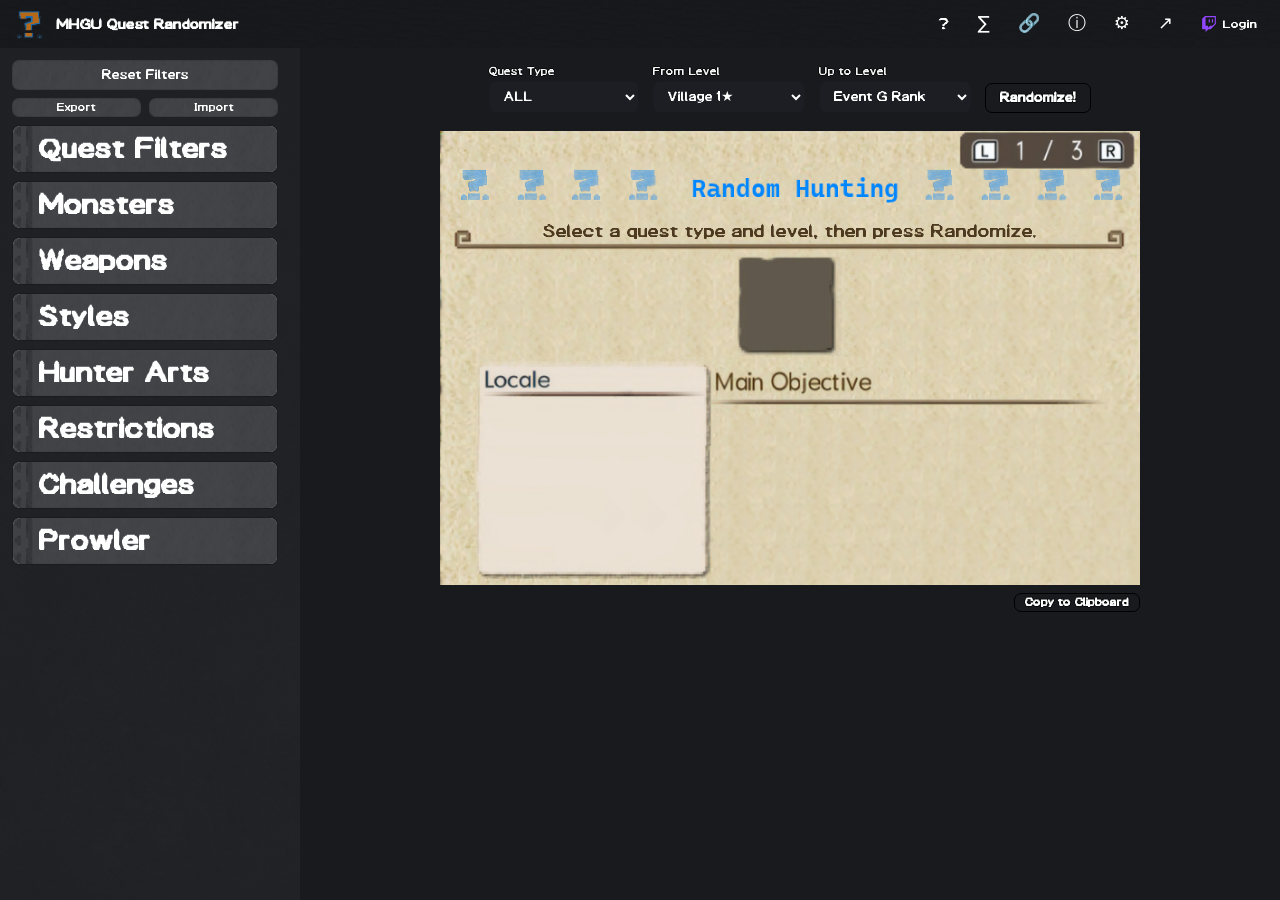
==== docs/index.html @ 6a19df0d "Give Nakarkos results its body icon instead of the question mark Its icon files are named for its pa" ====
<!DOCTYPE html>
<html lang="en">
<head>
<meta charset="utf-8">
<meta name="viewport" content="width=device-width, initial-scale=1">
<meta http-equiv="Cache-Control" content="no-cache">
<title>MHGU Quest Randomizer</title>
<link rel="icon" href="assets/MonsterIcons/MHGU-Question_Mark_Icon.webp">
<!-- Bump ?v= on any styles/app/data change so browsers fetch fresh copies (no hard-refresh needed) -->
<link rel="stylesheet" href="styles.css?v=118">
</head>
<body>
<div id="app">
  <!-- Title bar -->
  <header class="titlebar titlebar-header">
    <img class="title-icon" src="assets/MonsterIcons/MHGU-Question_Mark_Icon.webp" alt="">
    <h1>MHGU Quest Randomizer</h1>
    <button id="helpBtn" class="icon-btn" title="Help" aria-label="Help">?</button>
    <button id="statsBtn" class="icon-btn" title="Possible Combinations" aria-label="Possible Combinations">&#8721;</button>
    <button id="linksBtn" class="icon-btn" title="Other MHGU apps" aria-label="Other MHGU apps">&#128279;</button>
    <button id="aboutBtn" class="icon-btn" title="About / Attributions" aria-label="About">&#9432;</button>
    <button id="themeBtn" class="icon-btn" title="Theme" aria-label="Theme">&#9881;</button>
    <button id="streamViewBtn" class="icon-btn" title="Pop Out Result Card for Stream" aria-label="Pop Out for Stream">&#8599;</button>
    <button id="twitchSyncBtn" class="icon-btn twitch-sync-btn" title="Twitch Bot" aria-label="Twitch Bot">
      <svg viewBox="0 0 24 24" width="16" height="16" xmlns="http://www.w3.org/2000/svg" fill="#9146FF" aria-hidden="true"><path d="M11.571 4.714h1.715v5.143H11.57zm4.715 0H18v5.143h-1.714zM6 0L1.714 4.286v15.428h5.143V24l4.286-4.286h3.428L22.286 12V0Zm14.571 11.143-3.428 3.428h-3.429l-3 3v-3H6.857V1.714h13.714Z"/></svg>
      <span id="twitchSyncLabel">Login</span>
    </button>
  </header>

  <main class="layout">
    <!-- Sidebar: filters -->
    <aside class="sidebar">
      <button id="resetBtn" class="btn block">Reset Filters</button>
      <div class="row gap">
        <button id="exportBtn" class="btn tiny" style="flex:1">Export</button>
        <button id="importBtn" class="btn tiny" style="flex:1">Import</button>
        <input type="file" id="importFile" accept=".json" style="display:none">
      </div>

      <section class="panel" id="questFiltersPanel" data-open="false">
        <button class="panel-head">Quest Filters <span class="chev">&#9662;</span></button>
        <div class="panel-body">
          <p class="hint">Uncheck to exclude from pool</p>
          <label class="chk"><input type="checkbox" id="f_keysOnly">Keys Only?</label>
          <label class="chk"><input type="checkbox" id="f_large" checked>Large Monsters</label>
          <div style="margin-left:18px;display:flex;flex-direction:column;gap:4px">
            <label class="chk"><input type="checkbox" id="f_hyper" checked>Hypers</label>
            <label class="chk"><input type="checkbox" id="f_capture" checked>Capture</label>
            <label class="chk"><input type="checkbox" id="f_multi" checked>Multi Monster</label>
          </div>
          <label class="chk"><input type="checkbox" id="f_egg" checked>Egg Delivery</label>
          <label class="chk"><input type="checkbox" id="f_gathering" checked>Gathering</label>
          <label class="chk"><input type="checkbox" id="f_small" checked>Small Monsters</label>
          <p class="hint" style="margin-top:6px">S. Permit Filters</p>
          <label class="chk"><input type="checkbox" id="f_oneFaint" checked>S. Permit: One Faint</label>
          <label class="chk"><input type="checkbox" id="f_onSite" checked>S. Permit: On-Site Items</label>
          <p class="hint" style="margin-top:6px">Quest Type Filters</p>
          <div class="row gap">
            <button id="allExpand" class="btn tiny">Expand All</button>
            <button id="allCollapse" class="btn tiny">Collapse All</button>
          </div>
          <div id="allTypeTree" class="tree"></div>
        </div>
      </section>

      <section class="panel" data-open="false">
        <button class="panel-head">Monsters <span class="chev">&#9662;</span></button>
        <div class="panel-body">
          <p class="hint">Uncheck to exclude from pool</p>
          <div class="row gap">
            <button id="monExpand" class="btn tiny">Expand All</button>
            <button id="monCollapse" class="btn tiny">Collapse All</button>
          </div>
          <div id="monsterTree" class="tree"></div>
        </div>
      </section>

      <section class="panel" data-open="false">
        <button class="panel-head">Weapons <span class="chev">&#9662;</span></button>
        <div class="panel-body">
          <p class="hint">Uncheck to exclude from pool</p>
          <div id="weaponList"></div>
        </div>
      </section>

      <section class="panel" data-open="false">
        <button class="panel-head">Styles <span class="chev">&#9662;</span></button>
        <div class="panel-body">
          <p class="hint">Uncheck to exclude from pool</p>
          <div id="styleList"></div>
        </div>
      </section>

      <section class="panel" data-open="false">
        <button class="panel-head">Hunter Arts <span class="chev">&#9662;</span></button>
        <div class="panel-body">
          <label class="chk"><input type="checkbox" id="f_spArts" checked>SP Arts</label>
          <div class="row gap" style="margin:6px 0 4px">
            <select id="artLvSel">
              <option value="I">Level I</option>
              <option value="II">Level II</option>
              <option value="III">Level III</option>
            </select>
            <button id="artLvCheck" class="btn tiny">Check All</button>
            <button id="artLvUncheck" class="btn tiny">Uncheck All</button>
          </div>
          <p class="hint">Uncheck to exclude from pool (by weapon or art)</p>
          <div class="row gap">
            <button id="artExpand" class="btn tiny">Expand All</button>
            <button id="artCollapse" class="btn tiny">Collapse All</button>
          </div>
          <div id="artTree" class="tree"></div>
        </div>
      </section>

      <section class="panel" data-open="false">
        <button class="panel-head">Restrictions <span class="chev">&#9662;</span></button>
        <div class="panel-body">
          <p class="hint">Weapon + style combos to reroll automatically (e.g. Bow + Aerial)</p>
          <div class="bl-add">
            <select id="blWeapon"></select>
            <select id="blStyle"></select>
            <button id="blAdd" class="btn tiny">Add</button>
          </div>
          <div id="blList" class="bl-list"></div>
        </div>
      </section>

      <section class="panel" data-open="false">
        <button class="panel-head">Challenges <span class="chev">&#9662;</span></button>
        <div class="panel-body">
          <p class="hint">Custom conditions rolled with each quest</p>
          <label class="chk"><input type="checkbox" id="chChaosMode">Chaos Mode</label>
          <div class="ch-add">
            <input type="text" id="chText" placeholder="Condition name" maxlength="21">
            <input type="number" id="chChance" value="10" min="1" max="100" style="width:52px"> %
            <button id="chAdd" class="btn tiny">Add</button>
          </div>
          <div class="row gap" style="margin-top:8px;align-items:center;font-size:12px">
            <span>Roll up to</span>
            <input type="number" id="challengeCount" value="1" min="1" max="8" style="width:40px">
            <span>condition(s) per quest</span>
          </div>
          <div id="chList" class="bl-list"></div>
        </div>
      </section>

      <section class="panel" data-open="false">
        <button class="panel-head">Prowler <span class="chev">&#9662;</span></button>
        <div class="panel-body">
          <label class="chk"><input type="checkbox" id="p_prowler">Prowler?</label>
          <label class="chk"><input type="checkbox" id="p_quests">Prowler Quests?</label>
          <label class="chk"><input type="checkbox" id="p_rollBias" checked>Roll Bias?</label>
          <p class="hint">Unchecked = Any — a Prowler roll won't specify a bias, in case you'd rather pick your own build.</p>
          <p class="hint">Biases — uncheck to exclude (used when a Prowler is rolled and Roll Bias is on)</p>
          <div id="biasList"></div>
        </div>
      </section>
    </aside>

    <!-- Result -->
    <section class="content">
      <div class="quest-pickers">
        <label class="field">Quest Type
          <select id="questType">
            <option value="" disabled>Select type</option>
            <option selected>ALL</option>
            <option>Village</option><option>Hub</option><option>Pub</option>
            <option>Special Permits</option><option>Events</option><option>Arena</option>
          </select>
        </label>
        <label class="field" id="fromField">From Level
          <select id="fromLevel"></select>
        </label>
        <label class="field"><span id="toLabel">Up to Level</span>
          <select id="toLevel"><option value="" disabled selected>Select level</option></select>
        </label>
        <button id="rollBtn" class="btn accent" disabled>Randomize!</button>
      </div>

      <div class="result-card-wrap">
      <div class="result-card">
        <p id="placeholder" class="placeholder">Select a quest type and level, then press Randomize.</p>
        <div id="result" class="result hidden">
          <div class="rc-title">
            <span id="r_name" class="r-name"></span>
            <span id="r_keyPill" class="key-pill hidden">Key</span>
            <span id="r_huntPill" class="hunt-pill hidden">Hunt</span>
            <span id="r_smPill" class="sm-pill hidden">Small Monsters</span>
            <span id="r_eggPill" class="egg-pill hidden">Egg Delivery</span>
            <span id="r_gatheringPill" class="gathering-pill hidden">Gathering</span>
            <span id="r_spPill" class="sp-pill hidden">Special Permit</span>
            <span id="r_capturePill" class="capture-pill hidden">Capture</span>
            <span id="r_hyperPill" class="hyper-pill hidden">Hyper</span>
            <span id="r_prowlerPill" class="prowler-pill hidden">Prowler</span>
            <span id="r_arenaPill" class="arena-pill hidden">Arena</span>
            <span id="r_eventPill" class="event-pill hidden">Event</span>
          </div>
          <div class="rc-locale">
            <div id="r_locale" class="r-locale-val"></div>
          </div>
          <div class="rc-main">
            <div id="r_main" class="r-sub"></div>
          </div>
          <div class="rc-icon">
            <img id="r_target" class="target-icon" src="" alt="">
            <img id="r_hyperOverlay" class="hyper-overlay hidden" src="assets/MonsterIcons/MHGU-Hyper_Monster_Icon.png" alt="">
          </div>
          <div class="rc-loadout">
            <div class="r-weapon-row">
              <img id="r_weaponIcon" class="weapon-icon" src="" alt="">
              <span id="r_weapon" class="r-weapon"></span>
            </div>
            <div id="r_styleBlock">
              <div class="r-label" id="r_styleLabel">Style</div>
              <div class="r-weapon-row">
                <img id="r_biasIcon" class="weapon-icon hidden" src="" alt="">
                <span id="r_style" class="r-style"></span>
              </div>
              <ul id="r_arts" class="arts"></ul>
            </div>
          </div>
          <div id="r_challenges" class="rc-challenges hidden">
            <div class="r-challlabel">Challenges</div>
            <ul id="r_challengeList" class="challenges-list"></ul>
          </div>
        </div>
      </div>
      <div class="rc-footer">
        <button id="copyResultBtn" class="btn accent tiny">Copy to Clipboard</button>
      </div>
      </div>
    </section>
  </main>
</div>

<!-- Help dialog -->
<div id="helpModal" class="modal hidden">
  <div class="modal-card">
    <h2>How to use</h2>
    <p><strong>1. Pick a quest type &amp; level.</strong> Choose a Quest Type (Village, Hub, G-Rank, Special Permits, Events, Arena, or ALL), then set a From / Up to Level range.</p>
    <p><strong>2. Narrow the pool with the sidebar filters:</strong></p>
    <ul>
      <li><strong>Quest Filters</strong> — uncheck categories to exclude them (all are on by default except Arena). Hypers, Captures, and Multi Monster sit under Large Monsters and are also excluded when it is off. The S. Permit filters (One Faint, On-Site Items) restrict those Special Permit quests. Quest Type Filters let you disable individual levels (e.g. turn off all G-Rank levels globally).</li>
      <li><strong>Monsters / Weapons / Styles</strong> — uncheck anything to exclude it from the roll.</li>
      <li><strong>Hunter Arts</strong> — uncheck arts to exclude them, by weapon, by named art, or by individual level (I / II / III).</li>
      <li><strong>Restrictions</strong> — add weapon + style combos that will never be rolled together (e.g. Bow + Aerial).</li>
      <li><strong>Challenges</strong> — add your own conditions (e.g. "No Armor"), each with a chance %, that roll alongside the quest. Set how many can apply per quest, and toggle each one on/off. Names and chances are editable inline. <strong>Chaos Mode</strong> hands that decision over to the RNG instead — your on/off toggles lock, and the app decides what's active each roll.</li>
      <li><strong>Prowler</strong> — enable "Prowler?" to allow Palico loadouts; "Prowler Quests?" to include Prowler-only quests. Biases apply when a Prowler is rolled.</li>
    </ul>
    <p><strong>3. Hit Randomize.</strong> You get a quest, a weapon, style, and Hunter Arts (plus any rolled challenges). Arena quests show which weapon Set to bring; Prowler quests give a bias instead.</p>
    <p>Quest badges: <span class="key-pill" style="position:static;font-size:11px">Key</span> <span class="hunt-pill" style="position:static;font-size:11px">Hunt</span> <span class="sm-pill" style="position:static;font-size:11px">Small Monsters</span> <span class="egg-pill" style="position:static;font-size:11px">Egg Delivery</span> <span class="gathering-pill" style="position:static;font-size:11px">Gathering</span> <span class="sp-pill" style="position:static;font-size:11px">Special Permit</span> <span class="capture-pill" style="position:static;font-size:11px">Capture</span> <span class="hyper-pill" style="position:static;font-size:11px">Hyper</span> <span class="prowler-pill" style="position:static;font-size:11px">Prowler</span> <span class="arena-pill" style="position:static;font-size:11px">Arena</span> <span class="event-pill" style="position:static;font-size:11px">Event</span></p>
    <p><strong>&#9881; Theme</strong> — change the color theme or pick a Guild Card background image.</p>
    <p><strong>Export / Import</strong> — save all your filters and challenges to a file, or load them back later (handy for sharing a setup or moving between browsers).</p>
    <p><strong>Twitch Bot</strong> — click the Twitch icon to open the Twitch Bot panel. Log in there to sync: any filters you change here publish automatically to your channel's bot commands, no separate save step, and you're automatically logged into the bot's own settings page too (same account, no need to sign in there separately). The panel also shows your bot command URLs directly. If you only want the bot and don't care about using this app, you don't need to log in here at all — the panel links to the bot's own settings page, where logging in ties it to your channel and lets you configure everything (filters, Challenges, a plain-text Preview Roll, your bot command URLs) without ever touching this app.</p>
    <p class="muted">Filters, challenges, theme, and background are saved between visits. Use Reset Filters to restore filter defaults (your challenges are kept).</p>
    <div class="row end gap">
      <button id="helpClose" class="btn">Close</button>
    </div>
  </div>
</div>

<!-- Reset Filters confirmation -->
<div id="resetConfirmModal" class="modal hidden">
  <div class="modal-card" style="max-width:340px">
    <h2>Reset Filters?</h2>
    <p>All monsters, weapons, styles, Hunter Arts, and restrictions will be restored to their defaults.</p>
    <div class="row end gap">
      <button id="resetConfirmCancel" class="btn">Cancel</button>
      <button id="resetConfirmOk" class="btn accent">Reset</button>
    </div>
  </div>
</div>

<!-- Combinations dialog -->
<div id="statsModal" class="modal hidden">
  <div class="modal-card">
    <h2>Possible Combinations</h2>
    <p><strong>Art pool per weapon:</strong> 10 "All" arts (no levels) + 4 weapon-specific bases × 3 levels = 22 entries</p>
    <table class="math-table">
      <thead><tr><th>Style</th><th>Slots</th></tr></thead>
      <tbody>
        <tr><td>Adept, Aerial, Valor</td><td>1</td></tr>
        <tr><td>Guild</td><td>2</td></tr>
        <tr><td>Striker, Alchemy</td><td>3</td></tr>
      </tbody>
    </table>
    <p><strong>Art combinations</strong> (unordered, no shared base). SP multiplier: Alchemy rolls SP independently per art (×2<sup>n</sup>); Guild and Striker allow at most one SP art per roll:</p>
    <table class="math-table">
      <tbody>
        <tr><td>1 slot (any)</td><td>22 × 2</td><td>= 44</td></tr>
        <tr><td>2 slots — Guild</td><td>(C(22,2) − 12) × 3</td><td>= 657</td></tr>
        <tr><td>3 slots — Striker</td><td>(C(22,3) − 232) × 4</td><td>= 5,232</td></tr>
        <tr><td>3 slots — Alchemy</td><td>(C(22,3) − 232) × 8</td><td>= 10,464</td></tr>
      </tbody>
    </table>
    <p><strong>Per weapon</strong> across 6 styles:</p>
    <table class="math-table">
      <tbody>
        <tr><td>3 × 44</td><td>= 132</td><td class="muted">Adept, Aerial, Valor</td></tr>
        <tr><td>1 × 657</td><td>= 657</td><td class="muted">Guild</td></tr>
        <tr><td>1 × 5,232</td><td>= 5,232</td><td class="muted">Striker</td></tr>
        <tr><td>1 × 10,464</td><td>= 10,464</td><td class="muted">Alchemy</td></tr>
        <tr><td><strong>Total</strong></td><td><strong>16,485</strong></td><td></td></tr>
      </tbody>
    </table>
    <p><strong>Grand total:</strong></p>
    <table class="math-table">
      <tbody>
        <tr><td>14 weapons × 16,485</td><td>= 230,790</td></tr>
        <tr><td>Prowler (8 biases, no arts)</td><td>= 8</td></tr>
        <tr><td><strong>Total</strong></td><td><strong>230,798</strong></td></tr>
      </tbody>
    </table>
    <div class="row end gap">
      <button id="statsClose" class="btn">Close</button>
    </div>
  </div>
</div>

<!-- About / Attributions dialog -->
<!-- Other MHGU apps dialog -->
<div id="linksModal" class="modal hidden">
  <div class="modal-card">
    <h2>Other MHGU Apps</h2>
    <p class="muted">For Non-MHGU Apps, you can visit the <a href="https://armoredraven17.github.io/" target="_blank" rel="noopener">Home Page</a></p>
    <ul class="app-links">
      <li class="current">
        <span class="app-name">Quest Randomizer <span class="app-here">you are here</span></span>
        <span class="app-desc">Rolls random quests when you can't decide what to hunt.</span>
      </li>
      <li>
        <a href="https://armoredraven17.github.io/mhgu-collection-tracker/" target="_blank" rel="noopener">Collection Tracker</a>
        <span class="app-desc">Tracks which weapons, armor and Palico gear you own, and what it costs to finish them.</span>
      </li>
      <li>
        <a href="https://armoredraven17.github.io/mhgu-equipment-box/" target="_blank" rel="noopener">Equipment Box</a>
        <span class="app-desc">Mirrors the in-game box — 2000 hunter slots and 1000 Palico — so you can plan where things sit.</span>
      </li>
      <li>
        <a href="https://armoredraven17.github.io/MHGU-Bingo/" target="_blank" rel="noopener">Bingo</a>
        <span class="app-desc">Builds a bingo card of hunting goals, with a shareable seed so a group can race the same board.</span>
      </li>
      <li>
        <a href="https://armoredraven17.github.io/MHGU-Hunting-Log/" target="_blank" rel="noopener">Hunting Log</a>
        <span class="app-desc">Keeps a running record of your hunts — what you were after, what you wore, who came along.</span>
      </li>
      <li>
        <a href="https://armoredraven17.github.io/MHGU-Zenny-Gauntlet/" target="_blank" rel="noopener">Zenny Gauntlet</a>
        <span class="app-desc">A scored challenge run — fail a hunt or get carted and you lose that weapon/style combo for the rest of the run.</span>
      </li>
      <li>
        <a href="https://armoredraven17.github.io/mhgu-set-builder/" target="_blank" rel="noopener">Set Builder</a>
        <span class="app-desc">Assemble a full set by hand and see exactly which skills it activates.</span>
      </li>
      <li>
        <a href="https://armoredraven17.github.io/mhgu-weapon-trees/" target="_blank" rel="noopener">Weapon Trees</a>
        <span class="app-desc">Browse every weapon upgrade tree, with full stats on any node you click.</span>
      </li>
      <li>
        <a href="https://armoredraven17.github.io/MHGU-Challenge-Run/" target="_blank" rel="noopener">Challenge Run</a>
        <span class="app-desc">A permadeath challenge run — start from a root weapon, lose it on any quest failure, clear every Key Quest.</span>
      </li>
      <li>
        <a href="https://armoredraven17.github.io/mhgu-charm-farm/" target="_blank" rel="noopener">Charm Farm</a>
        <span class="app-desc">A Clicker/Idle game about beating up various Brachydios until you finally get the desired God Charms you always wanted.</span>
      </li>
      <li>
        <a href="https://armoredraven17.github.io/mhgu-talisman-bingo/" target="_blank" rel="noopener">Talisman Bingo</a>
        <span class="app-desc">A bingo card of talisman conditions — keep drawing charms until one finally fills the line you needed.</span>
      </li>
      <li>
        <a href="https://armoredraven17.github.io/mhgu-fishing/" target="_blank" rel="noopener">Fishing</a>
        <span class="app-desc">A fishing sim on the game's own tables — prepare at camp, travel to a locale, come home with the catch.</span>
      </li>
      <li>
        <a href="https://armoredraven17.github.io/mhgu-armor-viewer/" target="_blank" rel="noopener">Armor Viewer</a>
        <span class="app-desc">Renders a hunter in 3D with every armor piece swappable, so you can mix and match a set.</span>
      </li>
      <li>
        <a href="https://armoredraven17.github.io/mhgu-monster-viewer/" target="_blank" rel="noopener">Monster Viewer</a>
        <span class="app-desc">Renders every monster in 3D with its own motion lists, so you can watch what they actually do.</span>
      </li>
    </ul>
    <div class="row end gap">
      <button id="linksClose" class="btn">Close</button>
    </div>
  </div>
</div>

<div id="aboutModal" class="modal hidden">
  <div class="modal-card">
    <h2>About / Attributions</h2>
    <p>An unofficial, non-commercial fan tool. The original prototype was hand-built by the author and refined with Claude (Claude Code).</p>
    <p><strong>Quest data:</strong> <a href="https://mhgu.kiranico.com" target="_blank" rel="noopener">Kiranico</a></p>
    <p><strong>Icons:</strong> <a href="https://monsterhunter.fandom.com" target="_blank" rel="noopener">monsterhunter.fandom.com</a></p>
    <p><strong>Quest category icons &amp; Hyper UI icon:</strong> <a href="https://monsterhunterwiki.org" target="_blank" rel="noopener">monsterhunterwiki.org</a> — licensed under <a href="https://creativecommons.org/licenses/by-sa/4.0/" target="_blank" rel="noopener">CC BY-SA 4.0</a></p>
    <p><strong>Result Card and Menu Textures:</strong> Edited from the developer's in-game screenshots using Sketchbook Pro.</p>
    <p><strong>Guild Card Backgrounds:</strong> jtr3xx's Google Drive</p>
    <p class="muted">Monster Hunter content is owned by Capcom. This tool is not affiliated with or endorsed by Capcom.</p>
    
    <div class="row end gap">
      <button id="aboutClose" class="btn">Close</button>
    </div>
  </div>
</div>

<!-- Theme dialog -->
<div id="themeModal" class="modal hidden">
  <div class="modal-card">
    <h2>Theme</h2>
    <div id="swatches" class="swatches"></div>
    <hr class="modal-divider">
    <p style="margin:0 0 8px;font-size:13px;font-weight:600">Content Background</p>
    <div id="bgGrid" class="bg-grid"></div>
    <div class="row end gap">
      <button id="themeClose" class="btn">Close</button>
    </div>
  </div>
</div>

<!-- Twitch Bot modal -->
<div id="twitchModal" class="modal hidden">
  <div class="modal-card">
    <h2>Twitch Bot</h2>

    <div id="twitchModalLoggedOut">
      <p class="muted">Log in with Twitch to sync these filters with your channel's bot commands automatically — no separate save step, changes publish as you make them.</p>
      <button id="twitchModalLoginBtn" class="btn">Login with Twitch</button>
    </div>

    <div id="twitchModalLoggedIn" class="hidden">
      <p class="muted">Logged in as <strong id="twitchModalLoginName"></strong></p>
      <button id="twitchModalLogoutBtn" class="btn secondary tiny">Logout</button>

      <label class="chk" style="margin-top:10px"><input type="checkbox" id="twitchSyncToggle">Sync filter changes to the bot</label>
      <p class="muted" style="font-size:11.5px;margin-top:2px">When off, this app's filters stay independent from your bot — handy if you want a personal setup here while your bot keeps its own, separately-configured one.</p>

      <a href="https://mhgu-bot-api.raven-mhgu.workers.dev/settings" target="_blank" rel="noopener" class="btn secondary tiny">Open Bot Settings Page</a>

      <hr class="modal-divider">

      <h3 style="margin-top:0">Your Bot Commands</h3>
      <p class="muted">Four separate commands, in case you want e.g. a !quest and a !weapon command that do different things. Nightbot pastes the whole line below as the command; Moobot (and most others) need the plain URL pasted into their own URL-fetch response tag instead — not as the command text itself.</p>

      <p style="margin:0 0 4px;font-size:13px;font-weight:600">Full Roll (quest + weapon)</p>
      <p class="cmd-desc">Nightbot</p>
      <div class="cmd-row" data-path="/quest" data-format="nightbot">
        <code class="muted botCmdCode"></code>
        <button class="btn tiny secondary copy-snippet botCmdCopy">Copy</button>
      </div>
      <p class="cmd-desc">Moobot / plain URL</p>
      <div class="cmd-row" data-path="/quest" data-format="plain">
        <code class="muted botCmdCode"></code>
        <button class="btn tiny secondary copy-snippet botCmdCopy">Copy</button>
      </div>

      <p style="margin:0 0 4px;font-size:13px;font-weight:600">Quest Only</p>
      <p class="cmd-desc">Nightbot</p>
      <div class="cmd-row" data-path="/quest-only" data-format="nightbot">
        <code class="muted botCmdCode"></code>
        <button class="btn tiny secondary copy-snippet botCmdCopy">Copy</button>
      </div>
      <p class="cmd-desc">Moobot / plain URL</p>
      <div class="cmd-row" data-path="/quest-only" data-format="plain">
        <code class="muted botCmdCode"></code>
        <button class="btn tiny secondary copy-snippet botCmdCopy">Copy</button>
      </div>

      <p style="margin:0 0 4px;font-size:13px;font-weight:600">Weapon Only</p>
      <p class="cmd-desc">Nightbot</p>
      <div class="cmd-row" data-path="/weapon-only" data-format="nightbot">
        <code class="muted botCmdCode"></code>
        <button class="btn tiny secondary copy-snippet botCmdCopy">Copy</button>
      </div>
      <p class="cmd-desc">Moobot / plain URL</p>
      <div class="cmd-row" data-path="/weapon-only" data-format="plain">
        <code class="muted botCmdCode"></code>
        <button class="btn tiny secondary copy-snippet botCmdCopy">Copy</button>
      </div>

      <p style="margin:0 0 4px;font-size:13px;font-weight:600">Challenge Roll</p>
      <p class="cmd-desc">Nightbot</p>
      <div class="cmd-row" data-path="/challenge-only" data-format="nightbot">
        <code class="muted botCmdCode"></code>
        <button class="btn tiny secondary copy-snippet botCmdCopy">Copy</button>
      </div>
      <p class="cmd-desc">Moobot / plain URL</p>
      <div class="cmd-row" data-path="/challenge-only" data-format="plain">
        <code class="muted botCmdCode"></code>
        <button class="btn tiny secondary copy-snippet botCmdCopy">Copy</button>
      </div>
    </div>

    <div class="row end gap">
      <button id="twitchModalClose" class="btn">Close</button>
    </div>
  </div>
</div>

<script src="data.js?v=31"></script>
<script src="app.js?v=153"></script>
</body>
</html>
---- docs/styles.css ----
/* MHFU game font (falls back to sans-serif for glyphs it lacks, e.g. ★ — © ) */
@font-face{
  font-family:'MHFU';
  src:url('fonts/mhfu_font.ttf') format('truetype');
  font-display:swap;
}
/* Theme variables are set at runtime from the chosen color (see app.js). */
:root{
  --bg:#3e3e3e; --bg1:#000000; --bg2:#333; --hover:#2f2f2f; --accent:#7a7a7a; --accent-hover:#9a9a9a;
  --text:#f3f3f3; --text-dim:#ffffff; --line:#ffffff1f; --card:#ffffff0d;
  --titlebar-overlay:rgba(0,0,0,0.18);
}
*{box-sizing:border-box;scrollbar-color:var(--accent) var(--bg2);scrollbar-width:thin}
::-webkit-scrollbar{width:6px;height:6px}
::-webkit-scrollbar-track{background:var(--bg2)}
::-webkit-scrollbar-thumb{background:var(--accent);border-radius:3px}
::-webkit-scrollbar-thumb:hover{background:var(--accent-hover)}
input,select,button,textarea{font-family:inherit}
html,body{margin:0;height:100%;overflow:hidden}
body{
  font-family:'MHFU',"Segoe UI",system-ui,sans-serif;
  background:var(--bg); color:var(--text); font-size:14px;
  user-select:none; -webkit-user-select:none;
}
#app{display:flex;flex-direction:column;height:100vh}
.hidden{display:none !important}

/* Title bar */
.titlebar{
  display:flex;align-items:center;gap:10px;padding:8px 14px;
}
.titlebar-header{
  background-image:
    linear-gradient(color-mix(in srgb,var(--accent) 90%,transparent),color-mix(in srgb,var(--accent) 90%,transparent)),
    url('assets/titlebar-background.png');
  background-size:auto 100%;
  background-position:left center;
  background-repeat:repeat;
}
.title-icon{width:32px;height:32px;object-fit:contain}
.titlebar h1{font-size:15px;font-weight:600;margin:0;flex:1}
.icon-btn{
  background:transparent;border:none;color:var(--text);font-size:18px;
  cursor:pointer;padding:6px 9px;border-radius:6px;line-height:1;
}
.icon-btn:hover{background:#ffffff1a}

/* Khezu joke: hides everything except the Theme gear icon, which stays live as the
   escape hatch (reopening the modal, which lives outside #app, is unaffected). */
#app.joke-mode .layout{display:none}
#app.joke-mode .titlebar-header{background-image:none}
#app.joke-mode .titlebar>*:not(#themeBtn){display:none}

/* Layout */
.layout{display:flex;flex:1;min-height:0}
.sidebar{
  width:300px;flex-shrink:0;padding:12px;overflow-y:scroll;scrollbar-gutter:stable;
  display:flex;flex-direction:column;gap:8px;
  background-image:
    linear-gradient(color-mix(in srgb,var(--accent) 90%,transparent),color-mix(in srgb,var(--accent) 90%,transparent)),
    url('assets/sidebar-background-texture1.png');
  background-size:auto 100%;
  background-position:left center;
  background-repeat:repeat;
}
.content{flex:1;padding:18px;overflow-y:hidden;min-width:0;background-size:cover;background-position:center;background-repeat:no-repeat;background-color: var(--bg1);}

/* Buttons */
.btn{
  background:#ffffff14;color:var(--text);border:1px solid var(--line);
  border-radius:7px;padding:8px 14px;cursor:pointer;font-size:14px;
}
.btn:hover{background:#ffffff24}
.btn.block{width:100%;}
.btn.tiny{padding:3px 10px;font-size:12px;}
.btn.block{  background-image:
    linear-gradient(color-mix(in srgb,var(--bg2) 80%,transparent),color-mix(in srgb,var(--bg2) 80%,transparent)),
    url('assets/banner-background.png');
  background-position:right;}
.btn.tiny{background-image:
    linear-gradient(color-mix(in srgb,var(--bg2) 80%,transparent),color-mix(in srgb,var(--bg2) 80%,transparent)),
    url('assets/banner-background.png');
  background-position:right;}
.btn.accent{background:var(--bg1);border-color:#000000;color:#fff;font-weight:600;text-shadow:-1px 0 rgba(0,0,0,0.55),1px 0 rgba(0,0,0,0.55),0 -1px rgba(0,0,0,0.55),0 1px rgba(0,0,0,0.55)}
.btn.accent:hover{background:var(--bg2);border-color:var(#000000)}
/* var(--text) flips to black on the light/Khezu theme, which would clash badly
   against --bg1 (always dark regardless of hue) — hardcode white like .btn.accent
   does, so this stays readable in every theme instead of just the default one. */
.btn.secondary{background:var(--bg1);border:1px solid var(--line);color:#fff}
.btn.secondary:hover{background:var(--hover)}
.btn.accent:disabled{opacity:.80;cursor:not-allowed}

/* Collapsible panels */
.panel{border:1px solid var(--line);border-radius:8px;overflow:clip;background:var(--bg2)}
.panel-head{
  width:100%;text-align:left;background:transparent;border:none;color:var(--text);
  padding:10px 26px;font-size:30px;font-weight:600;cursor:pointer;
  display:flex;justify-content:space-between;align-items:center;
}
.panel-head:hover{background:#ffffff0d}
.chev{transition:transform .15s;font-size:20px;font-weight:700;color:transparent;}
.panel[data-open="true"] .chev{transform:rotate(180deg)}
.panel-body{display:none;padding:6px 12px 12px;flex-direction:column;gap:4px;}
.panel[data-open="true"] .panel-body{display:flex}
.panel-head{
  background-image:
    linear-gradient(color-mix(in srgb,var(--bg2) 80%,transparent),color-mix(in srgb,var(--bg2) 80%,transparent)),
    url('assets/banner-background.png');
  background-size:auto 100%;
  background-position:left center;
  background-repeat:repeat;
}
.panel-body{
  background-image:
    linear-gradient(color-mix(in srgb,var(--bg1) 60%,transparent),color-mix(in srgb,var(--bg1) 60%,transparent)),
    url('assets/panel-body-bg.png');
  background-size:contain 100%;
  background-position:left center;
  background-repeat:repeat;
}

/* Checkboxes */
.chk{display:flex;align-items:center;gap:8px;padding:3px 0;cursor:pointer;line-height:1.3}
.chk input{accent-color:var(--accent);width:16px;height:16px;cursor:pointer;flex-shrink:0}
.chk:has(input:disabled){opacity:.45;cursor:default}
.chk:has(input:disabled) input{cursor:default}
.chk .wicon{width:18px;height:18px;object-fit:contain}

.chk:hover {
  color: var(--accent-hover);
}

.chk:hover input[type="checkbox"] {
  accent-color: var(--accent-hover, #9a9a9a);
}

.hint{color:var(--text-hint);font-size:12px;margin:4px 0}
.row{display:flex;align-items:center}
.row.gap{gap:8px}.row.end{justify-content:flex-end}

.twitch-sync-btn{display:inline-flex;align-items:center;gap:6px;font-size:13px;font-family:inherit}

/* Monster tree */
.tree{max-height:260px;overflow-y:auto;padding-right:4px}
.tree .species{margin-top:4px}
.tree .species>.chk{font-weight:600}
.tree .children{margin-left:22px;display:none;flex-direction:column}
.tree .children>.chk{margin-left:22px}
.tree .species.open .children{display:flex}
.tree .twist{cursor:pointer;width:22px;display:inline-block;text-align:center;color:var(--accent);font-size:18px;font-weight:700;user-select:none}
.tree .twist:hover{filter:brightness(1.4)}
/* Hunter Arts tree (nestable groups) */
.agrp .akids{margin-left:18px;display:none;flex-direction:column}
.agrp.open>.akids{display:flex}
.agrp .akids>.chk{margin-left:22px}
.ahead,.grphead{display:flex;align-items:center}
.grphead input,.ahead input{accent-color:var(--accent);width:16px;height:16px;cursor:pointer;flex-shrink:0;margin:0 2px}
.grp-name{cursor:pointer;font-weight:600;flex:1;padding:3px 0 3px 6px;line-height:1.3;user-select:none}
.grp-name:hover{color:var(--accent-hover)}
.chk input:indeterminate{opacity:.7}

/* Quest pickers */
.quest-pickers{display:flex;flex-wrap:wrap;gap:14px;align-items:flex-end;margin-bottom:18px;justify-content:center}
.field{display:flex;flex-direction:column;gap:4px;font-size:12px;color:var(--text-dim);text-shadow:-1px 0 rgba(0,0,0,0.6),1px 0 rgba(0,0,0,0.6),0 -1px rgba(0,0,0,0.6),0 1px rgba(0,0,0,0.6)}
.field select{
  background:var(--bg2);color:var(--text);border:1px solid var(--line);
  border-radius:7px;padding:8px 10px;font-size:14px;min-width:150px;line-height:1.4;
}
#artLvSel{background:var(--bg2);color:var(--text);border:1px solid var(--line);border-radius:6px;padding:3px 6px;font-size:12px;font-family:inherit;cursor:pointer}


/* Result */
.result-card-wrap{max-width:700px;margin:0 auto}
.result-card{
  background-image:url('assets/result-card-bg.png?v=2');
  background-size:100% 100%;
  aspect-ratio:774/502;
  position:relative;overflow:hidden;
  container-type:inline-size;
}
/* Placeholder sits on the divider line below "Random Hunting" */
.placeholder{
  position:absolute;top:17.43%;left:5%;right:5%;height:9.56%;
  display:flex;align-items:center;justify-content:center;
  text-align:center;margin:0;color:#4D391F;font-size:2.8cqi;
}
.result{position:absolute;inset:0}
/* Quest name on the decorative line below "Random Hunting" */
.rc-title{
  position:absolute;top:17.43%;left:5%;right:5%;height:9.56%;
  display:flex;align-items:center;justify-content:center;
  gap:5px;overflow:hidden;
}
.r-name{font-size:2.8cqi;font-weight:700;color:#4D391F;min-width:0;white-space:nowrap;overflow:hidden;text-overflow:ellipsis}
.key-pill{background:#FF7200;color:#fff;font-size:2.4cqi;font-weight:700;padding:1px 7px;border-radius:10px;text-transform:uppercase;letter-spacing:.5px;white-space:nowrap;text-shadow:0 1px 1px rgba(0,0,0,.35);flex-shrink:0}
.hunt-pill{background:#e52222;color:#fff;font-size:2.4cqi;font-weight:700;padding:1px 7px;border-radius:10px;text-transform:uppercase;letter-spacing:.5px;white-space:nowrap;text-shadow:0 1px 1px rgba(0,0,0,.35);flex-shrink:0}
.sm-pill{background:#1a7eff;color:#fff;font-size:2.4cqi;font-weight:700;padding:1px 7px;border-radius:10px;text-transform:uppercase;letter-spacing:.5px;white-space:nowrap;text-shadow:0 1px 1px rgba(0,0,0,.35);flex-shrink:0}
.egg-pill{background:#c4a07a;color:#fff;font-size:2.4cqi;font-weight:700;padding:1px 7px;border-radius:10px;text-transform:uppercase;letter-spacing:.5px;white-space:nowrap;text-shadow:0 1px 1px rgba(0,0,0,.35);flex-shrink:0}
.gathering-pill{background:#22cc44;color:#fff;font-size:2.4cqi;font-weight:700;padding:1px 7px;border-radius:10px;text-transform:uppercase;letter-spacing:.5px;white-space:nowrap;text-shadow:0 1px 1px rgba(0,0,0,.35);flex-shrink:0}
.sp-pill{background:#c800ff;color:#fff;font-size:2.4cqi;font-weight:700;padding:1px 7px;border-radius:10px;text-transform:uppercase;letter-spacing:.5px;white-space:nowrap;text-shadow:0 1px 1px rgba(0,0,0,.35);flex-shrink:0}
.hyper-pill{background:#f5b400;color:#fff;font-size:2.4cqi;font-weight:700;padding:1px 7px;border-radius:10px;text-transform:uppercase;letter-spacing:.5px;white-space:nowrap;text-shadow:0 1px 1px rgba(0,0,0,.35);flex-shrink:0}
.event-pill{background:#6a1fa8;color:#fff;font-size:2.4cqi;font-weight:700;padding:1px 7px;border-radius:10px;text-transform:uppercase;letter-spacing:.5px;white-space:nowrap;text-shadow:0 1px 1px rgba(0,0,0,.35);flex-shrink:0}
.arena-pill{background:#1a5fa8;color:#fff;font-size:2.4cqi;font-weight:700;padding:1px 7px;border-radius:10px;text-transform:uppercase;letter-spacing:.5px;white-space:nowrap;text-shadow:0 1px 1px rgba(0,0,0,.35);flex-shrink:0}
.prowler-pill{background:#7a4a1e;color:#fff;font-size:2.4cqi;font-weight:700;padding:1px 7px;border-radius:10px;text-transform:uppercase;letter-spacing:.5px;white-space:nowrap;text-shadow:0 1px 1px rgba(0,0,0,.35);flex-shrink:0}
.capture-pill{background:#4a4a4a;color:#fff;font-size:2.4cqi;font-weight:700;padding:1px 7px;border-radius:10px;text-transform:uppercase;letter-spacing:.5px;white-space:nowrap;text-shadow:0 1px 1px rgba(0,0,0,.35);flex-shrink:0}
/* Monster icon in the upper content area, over the dark square */
.rc-icon{position:absolute;top:28.5%;left:43%;width:13%}
.target-icon{width:100%;display:block;object-fit:contain}
.hyper-overlay{position:absolute;top:-6%;left:-6%;width:112%;pointer-events:none}
/* Locale value in the lower-left white box (below the decorative divider) */
.rc-locale{
  position:absolute;top:59.55%;left:7%;width:22%;bottom:2.6%;
  display:flex;flex-direction:column;gap:3px;
}
.r-locale-val{font-size:2.6cqi;font-weight:700;color:#4D391F;line-height:1.3}
.r-sub{font-size:1.4cqi;color:#4D391F;line-height:1.3;margin-top:4px}
/* Main objective text in the "Main Objective" area */
.rc-main{position:absolute;top:62.42%;left:40%;right:2%;color:#4D391F}
.rc-main .r-sub{font-size:2.9cqi;color:#4D391F;margin-top:0}
/* Loadout in the lower-right "Main Objective" area — top is rescaled to the new card
   height like everything else (keeps it pixel-aligned with .rc-main above), but bottom
   is deliberately left at the ORIGINAL 4% value (not rescaled) so this box alone claims
   all the extra height added to the card art, giving Hunter Arts more room. */
.rc-loadout{
  position:absolute;top:65.28%;left:6.5%;right:1.5%;bottom:2.78%;
  display:flex;flex-direction:column;gap:3px;
}
.r-label{font-size:1.4cqi;color:#4D391F;text-transform:uppercase;letter-spacing:.5px}
.r-weapon-row{display:flex;align-items:center;gap:5px}
.weapon-icon{width:3.4cqi;height:3.4cqi;object-fit:contain}
.r-weapon{font-size:2.0cqi;font-weight:700;color:#4D391F}
.r-style{font-size:2.0cqi;font-weight:700;color:#4D391F}
/* Tightened gap/padding (was 3px/3px) so a full 3-line Alchemy/Striker Hunter Arts
   list keeps clear vertical space above the card's bottom edge — shrinking spacing
   rather than repositioning the box, since .rc-main already crowds .rc-loadout's top. */
.arts{list-style:none;margin:2px 0 0;padding:0;display:flex;flex-direction:column;gap:1px;align-items:flex-start}
.arts li{font-size:2.6cqi;color:#4D391F;background:rgba(0,0,0,.08);border-radius:3px;padding:2px 6px}
.rc-footer{display:flex;justify-content:flex-end;margin-top:8px}

/* Theme modal */
.modal{position:fixed;inset:0;background:#000000a8;display:flex;align-items:center;justify-content:center;z-index:10}
.modal-card{
  border:1px solid var(--line);border-radius:12px;padding:22px;width:min(420px,90vw);
  background-color:var(--bg2);
  background-image:
    linear-gradient(color-mix(in srgb,var(--bg2) 84%,transparent),color-mix(in srgb,var(--bg2) 84%,transparent)),
    url('assets/rockyTextureDark2.png');
  background-repeat:repeat;background-size:auto,200px 200px}
.modal-card{max-height:85vh;overflow-y:auto}
.modal-card h2{margin:0 0 16px;font-size:18px}
.modal-card p{margin:0 0 10px;line-height:1.45}
.modal-card a{color:color-mix(in srgb, hsl(from var(--accent) calc(h + 180) 75% 60%) 50%, var(--text))}
.modal-card .muted{color:var(--text-dim);font-size:13px;opacity:.75}
.modal-card ul{margin:0 0 10px;padding-left:18px}
.modal-card li{margin-bottom:5px;line-height:1.4}
#themeModal .modal-card{width:min(420px,90vw)}
.swatches{display:grid;grid-template-columns:repeat(4,1fr);gap:9px;margin-bottom:15px;user-select:none;-webkit-user-select:none}
.swatch{aspect-ratio:1;border-radius:8px;border:2px solid transparent;cursor:pointer;position:relative;overflow:hidden}
.swatch.sel{border-color:#fff}
.swatch-icon{position:absolute;top:7%;left:50%;transform:translateX(-50%);width:60%;pointer-events:none;filter:drop-shadow(0 1px 2px rgba(0,0,0,.45))}
.swatch span{position:absolute;bottom:0;left:0;right:0;text-align:center;font-size:10px;line-height:1.5;color:#fff;background:rgba(0,0,0,.45)}
.modal-divider{border:none;border-top:1px solid var(--line);margin:14px 0 10px}

/* Twitch Bot modal's command rows — ported from the bot settings page's own styling */
.cmd-row{display:flex;align-items:flex-start;gap:6px;margin-bottom:8px}
.cmd-row code{flex:1;min-width:0;word-break:break-all;background:var(--bg);border:1px solid var(--line);border-radius:6px;padding:5px 7px;font-family:ui-monospace,Consolas,monospace;font-size:11.5px}
.cmd-row button{flex-shrink:0}
.cmd-desc{font-size:11.5px;color:var(--text-dim);margin:-4px 0 10px;line-height:1.4}
#twitchModalLoggedIn h3{margin-bottom:4px}
.bg-grid{display:grid;grid-template-columns:repeat(4,1fr);gap:7px;max-height:220px;overflow-y:auto;margin-bottom:12px;user-select:none;-webkit-user-select:none}
.bg-thumb{aspect-ratio:16/9;border-radius:6px;border:2px solid transparent;cursor:pointer;background-size:cover;background-position:center}
.bg-thumb.sel{border-color:#fff}
.bg-thumb.none-thumb{background:var(--bg);display:flex;align-items:center;justify-content:center;font-size:11px;color:var(--text-dim)}

/* Challenges */
.ch-add{display:flex;gap:6px;align-items:center;flex-wrap:wrap;margin-bottom:6px }
.ch-add input[type="text"]{flex:1;min-width:0;border:1px solid var(--line);border-radius:7px;padding:5px 8px;font-size:13px;font-family:inherit}
.ch-edit-text,.ch-edit-chance{border:1px solid transparent;border-radius:5px;padding:2px 5px;font-size:12px;font-family:inherit;transition:background .15s,border-color .15s}
.ch-edit-text{flex:1;min-width:0}
.ch-edit-chance{width:46px;text-align:center}
.ch-edit-text:hover,.ch-edit-text:focus,.ch-edit-chance:hover,.ch-edit-chance:focus{outline:none}
.ch-pct{font-size:12px;opacity:.7;flex-shrink:0}
.r-challlabel{font-size:1.8cqi;color:#ffffff;text-transform:uppercase;letter-spacing:.5px}
.rc-challenges{position:absolute;top:27.99%;left:63%;right:2%;max-height:30.6%;overflow:hidden;background-image:linear-gradient(rgba(84,72,63,0.82),rgba(84,72,63,0.82)),url('assets/challenge-bg.png');background-size:100% 100%;padding:4px 8px 14px;border-radius:6px}
.challenges-list{margin:4px 0 0;padding-left:18px;list-style:disc;font-size:2.2cqi;color:#ffffff}
.challenges-list li{margin-bottom:1px;white-space:nowrap}

/* Blacklist */
.bl-add{display:flex;gap:6px;align-items:center;flex-wrap:wrap;margin-bottom:6px}
.bl-add select{background:var(--bg2);color:var(--text);border:1px solid var(--line);border-radius:7px;padding:5px 8px;font-size:13px;flex:1;min-width:80px;font-family:inherit}
.bl-list{display:flex;flex-direction:column;gap:4px;background:var(--bg2);}
.bl-tag{display:flex;align-items:center;justify-content:space-between;gap:6px;background:#ffffff0f;border:1px solid var(--line);border-radius:6px;padding:4px 10px;font-size:13px}
.bl-tag button{background:transparent;border:none;color:var(--text-hint);cursor:pointer;font-size:16px;padding:0 2px;line-height:1;flex-shrink:0;font-family:inherit}
.bl-tag button:hover{color:red}

/* Combinations math table */
.math-table{border-collapse:collapse;width:100%;margin:0 0 10px;font-size:13px}
.math-table th{text-align:left;color:var(--text-hint);font-size:11px;text-transform:uppercase;letter-spacing:.4px;padding:2px 10px 2px 0}
.math-table td{padding:3px 10px 3px 0;vertical-align:top}
.math-table td:nth-child(2){white-space:nowrap}
.math-table td:last-child{color:var(--text-hint);font-size:12px}
.math-table tr:last-child td{border-top:1px solid var(--line);padding-top:5px}

/* Mobile */
@media (max-width:760px){
  .layout{flex-direction:column}
  .sidebar{width:auto;border-right:none;border-bottom:1px solid var(--line);max-height:42vh}
}

/* Other MHGU apps modal */
.app-links{list-style:none;margin:0 0 14px;padding:0;display:flex;flex-direction:column;gap:10px}
.app-links li{border:1px solid var(--line);border-radius:8px;padding:9px 12px;background:#ffffff08}
.app-links li.current{opacity:.72}
.app-links a,.app-name{font-weight:600;font-size:14px}
.app-here{font-weight:400;font-size:11px;opacity:.7;border:1px solid var(--line);border-radius:6px;padding:1px 7px;margin-left:7px}
.app-desc{display:block;margin-top:3px;font-size:12px;opacity:.8;line-height:1.4}
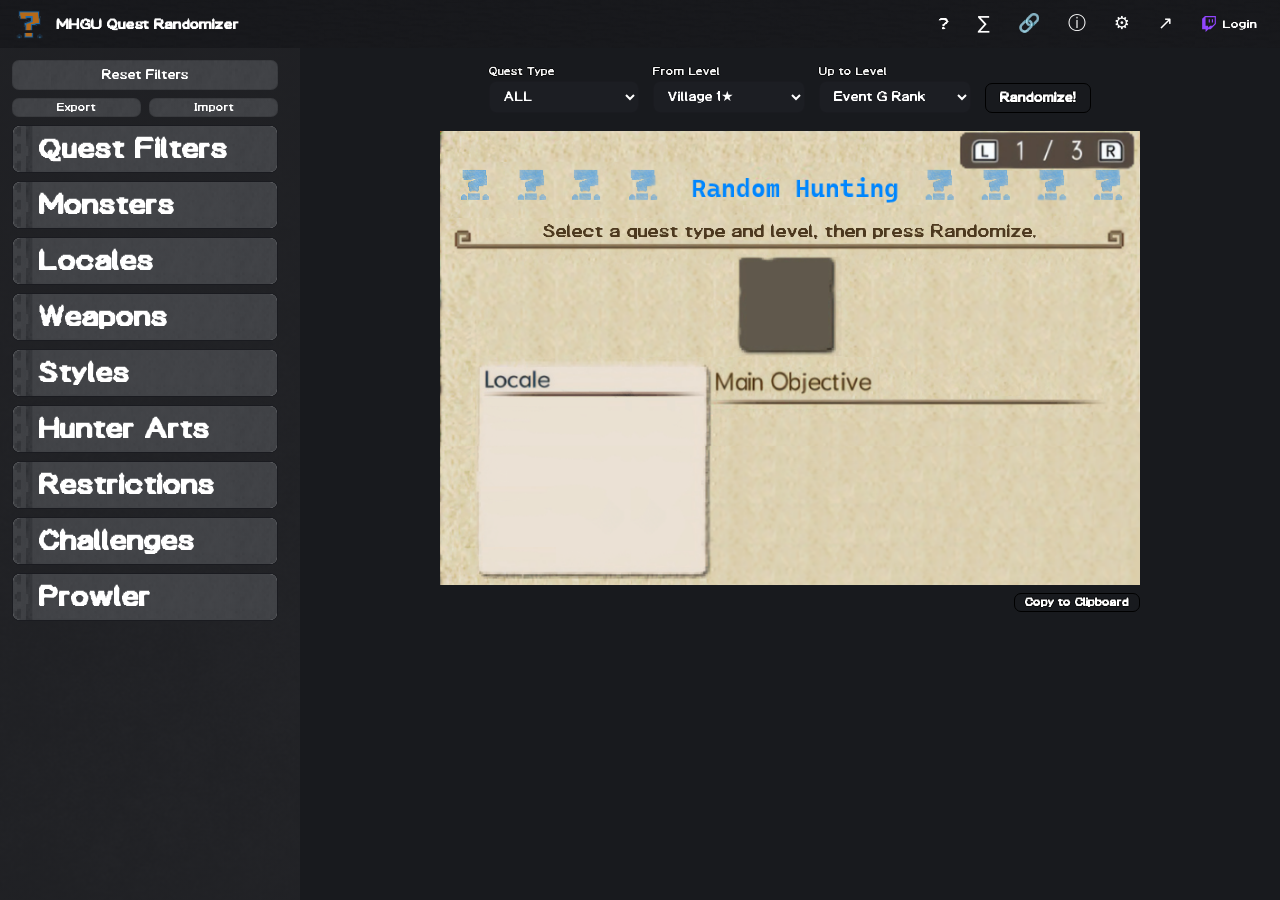
==== commit b0db47c5: "Add Locale filter to the site and Twitch bot Flat Locales panel (all 27 on by default, names as ques" ====
--- a/docs/index.html
+++ b/docs/index.html
@@ -76,6 +76,14 @@
       </section>
 
       <section class="panel" data-open="false">
+        <button class="panel-head">Locales <span class="chev">&#9662;</span></button>
+        <div class="panel-body">
+          <p class="hint">Uncheck to exclude from pool</p>
+          <div id="localeList"></div>
+        </div>
+      </section>
+
+      <section class="panel" data-open="false">
         <button class="panel-head">Weapons <span class="chev">&#9662;</span></button>
         <div class="panel-body">
           <p class="hint">Uncheck to exclude from pool</p>
@@ -242,7 +250,7 @@
     <p><strong>2. Narrow the pool with the sidebar filters:</strong></p>
     <ul>
       <li><strong>Quest Filters</strong> — uncheck categories to exclude them (all are on by default except Arena). Hypers, Captures, and Multi Monster sit under Large Monsters and are also excluded when it is off. The S. Permit filters (One Faint, On-Site Items) restrict those Special Permit quests. Quest Type Filters let you disable individual levels (e.g. turn off all G-Rank levels globally).</li>
-      <li><strong>Monsters / Weapons / Styles</strong> — uncheck anything to exclude it from the roll.</li>
+      <li><strong>Monsters / Locales / Weapons / Styles</strong> — uncheck anything to exclude it from the roll.</li>
       <li><strong>Hunter Arts</strong> — uncheck arts to exclude them, by weapon, by named art, or by individual level (I / II / III).</li>
       <li><strong>Restrictions</strong> — add weapon + style combos that will never be rolled together (e.g. Bow + Aerial).</li>
       <li><strong>Challenges</strong> — add your own conditions (e.g. "No Armor"), each with a chance %, that roll alongside the quest. Set how many can apply per quest, and toggle each one on/off. Names and chances are editable inline. <strong>Chaos Mode</strong> hands that decision over to the RNG instead — your on/off toggles lock, and the app decides what's active each roll.</li>
@@ -381,6 +389,14 @@
         <a href="https://armoredraven17.github.io/mhgu-monster-viewer/" target="_blank" rel="noopener">Monster Viewer</a>
         <span class="app-desc">Renders every monster in 3D with its own motion lists, so you can watch what they actually do.</span>
       </li>
+      <li>
+        <a href="https://armoredraven17.github.io/mhgu-armor-skills-explained/" target="_blank" rel="noopener">Armor Skills Explained</a>
+        <span class="app-desc">Every armor skill: the game's own description, then what it actually does, with the numbers.</span>
+      </li>
+      <li>
+        <a href="https://armoredraven17.github.io/MHGU-LookUp/" target="_blank" rel="noopener">LookUp</a>
+        <span class="app-desc">Look up weapons, armor skills, Hunting Styles, Hunter Arts and items, all read from the game.</span>
+      </li>
     </ul>
     <div class="row end gap">
       <button id="linksClose" class="btn">Close</button>
@@ -391,7 +407,8 @@
 <div id="aboutModal" class="modal hidden">
   <div class="modal-card">
     <h2>About / Attributions</h2>
-    <p>An unofficial, non-commercial fan tool. The original prototype was hand-built by the author and refined with Claude (Claude Code).</p>
+    <p>An unofficial, non-commercial fan tool.</p>
+    <p><strong>AI Use:</strong> Anthropic's <a href="https://claude.com/claude-code" target="_blank" rel="noopener">Claude Code</a> was used for decoding the ROMs, extracting assets, code generation and code assistance. <strong>However, this app was manually reviewed, tested, validated and revised by me.</strong></p>
     <p><strong>Quest data:</strong> <a href="https://mhgu.kiranico.com" target="_blank" rel="noopener">Kiranico</a></p>
     <p><strong>Icons:</strong> <a href="https://monsterhunter.fandom.com" target="_blank" rel="noopener">monsterhunter.fandom.com</a></p>
     <p><strong>Quest category icons &amp; Hyper UI icon:</strong> <a href="https://monsterhunterwiki.org" target="_blank" rel="noopener">monsterhunterwiki.org</a> — licensed under <a href="https://creativecommons.org/licenses/by-sa/4.0/" target="_blank" rel="noopener">CC BY-SA 4.0</a></p>
@@ -498,7 +515,7 @@
   </div>
 </div>
 
-<script src="data.js?v=31"></script>
-<script src="app.js?v=153"></script>
+<script src="data.js?v=32"></script>
+<script src="app.js?v=155"></script>
 </body>
 </html>
